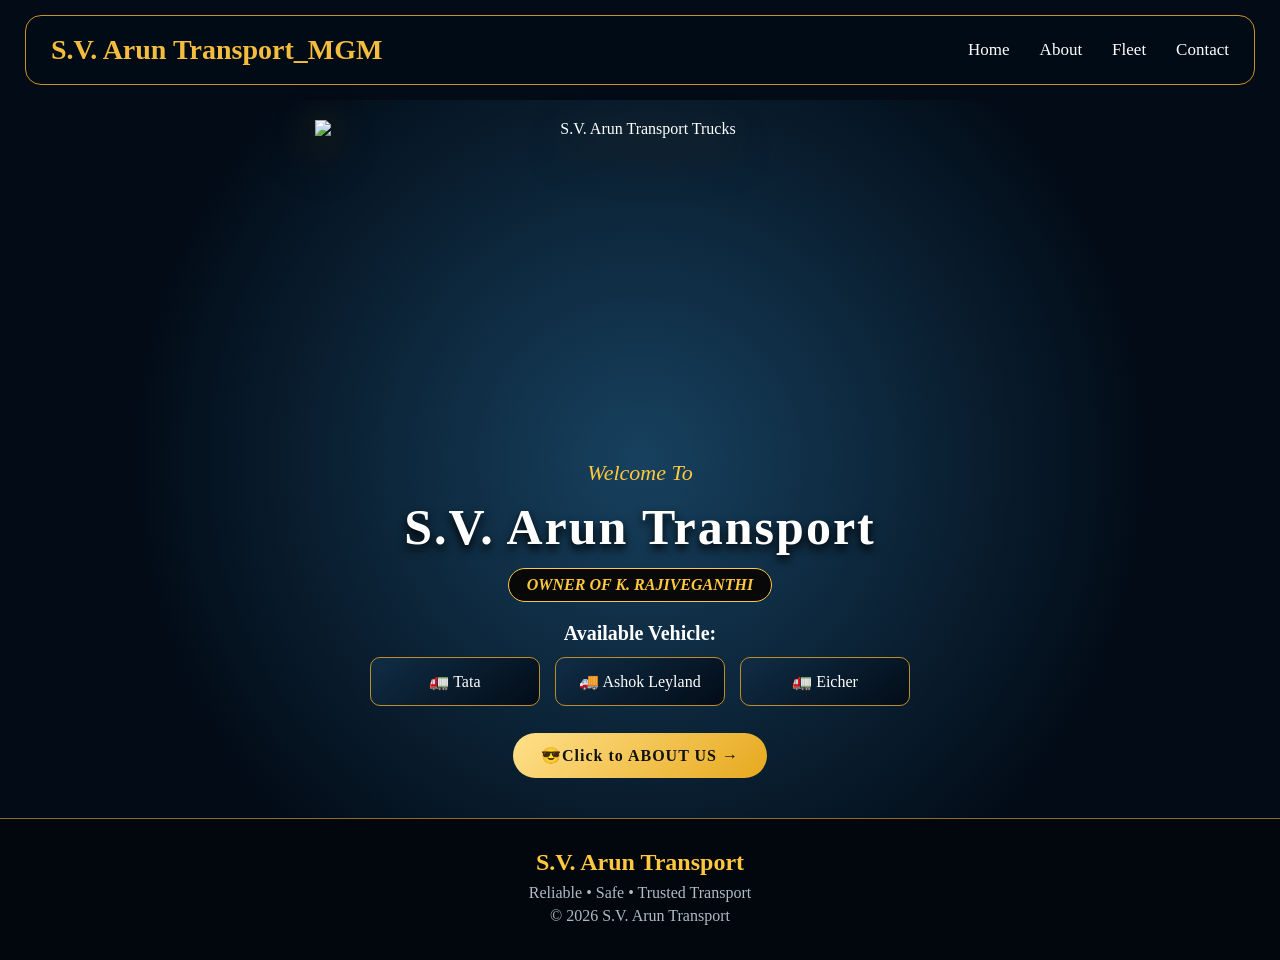
==== index.html @ 8f45b26d "Add files via upload" ====
<!DOCTYPE html>
<html lang="en">

<head>
    <meta charset="UTF-8">
    <meta name="viewport" content="width=device-width, initial-scale=1.0">
    <title>Transport Advertisement</title>
    <link rel="stylesheet" href="transport.css">
</head>

<body>

<!-- ================= NAVBAR ================= -->

<nav>

    <div class="logo">
        S.V. Arun Transport_MGM
    </div>

    <button class="menu-btn" onclick="showMenu()">
        ☰
    </button>

    <ul id="menu">

        <li>
            <a href="index.html">Home</a>
        </li>

        <li>
            <a href="about.html">About</a>
        </li>

        <li>
            <a href="fleet.html">Fleet</a>
        </li>

        <li>
            <a href="contact.html">Contact</a>
        </li>

    </ul>

</nav>


<!-- ================= HOME ================= -->

<section id="home" class="home">

    <div class="home-image">

        <img src="images/file_00000000f68481fa94564a3fe6c1f784.png"
             alt="S.V. Arun Transport Trucks">

    </div>


    <div class="home-content">

        <p class="welcome">
            Welcome To
        </p>

        <h1>
            S.V. Arun Transport
        </h1>

        <p class="owner">
            OWNER OF K. RAJIVEGANTHI
        </p>

        <h2>
            Available Vehicle:
        </h2>

        <div class="vehicle-list">

            <span>🚛 Tata</span>

            <span>🚚 Ashok Leyland</span>

            <span>🚛 Eicher</span>

        </div>


        <a href="about.html" class="main-btn">
           😎Click to ABOUT US →
        </a>

    </div>

</section>


<!-- ================= FOOTER ================= -->

<footer>

    <h2>
        S.V. Arun Transport
    </h2>

    <p>
        Reliable • Safe • Trusted Transport
    </p>

    <p>
        © 2026 S.V. Arun Transport
    </p>

</footer>


<!-- ================= JAVASCRIPT ================= -->

<script>

function showMenu() {

    document
        .getElementById("menu")
        .classList.toggle("show");

}

</script>

</body>
</html>
---- transport.css ----
/* ================= RESET ================= */

* {
    margin: 0;
    padding: 0;
    box-sizing: border-box;
}

html {
    scroll-behavior: smooth;
}

body {
    font-family: Georgia, serif;
    background: #020b16;
    color: white;
}


/* ================= NAVBAR ================= */

nav {
    height: 70px;

    margin: 15px 25px;

    padding: 0 25px;

    display: flex;

    align-items: center;

    justify-content: space-between;

    background: rgba(2, 12, 23, 0.96);

    border: 1px solid #c99425;

    border-radius: 16px;

    position: sticky;

    top: 10px;

    z-index: 1000;
}


.logo {
    font-size: 28px;

    font-weight: bold;

    color: #f5bd3d;
}


#menu {
    display: flex;

    gap: 30px;

    list-style: none;
}


#menu a {
    color: white;

    text-decoration: none;

    font-size: 17px;

    transition: .3s;
}


#menu a:hover {
    color: #ffc83d;
}


.menu-btn {
    display: none;
}


/* ================= COMMON ================= */

section {
    scroll-margin-top: 90px;
}


.section-title {
    text-align: center;

    margin-bottom: 50px;
}


.section-title p {
    color: #ffc83d;

    font-style: italic;

    letter-spacing: 2px;
}


.section-title h1 {
    font-size: 48px;

    margin: 8px 0;
}


.section-title span {
    color: #c7d2dc;
}


.line {
    width: 80px;

    height: 3px;

    background: #ffc83d;

    margin: 15px auto;
}


/* ================= HOME ================= */

.home {
    min-height: 650px;

    padding: 40px 20px;

    display: flex;

    flex-direction: column;

    align-items: center;

    justify-content: center;

    text-align: center;

    background:
        radial-gradient(
            circle at center,
            #17415f,
            #020b16 70%
        );
}


.home-image {
    width: 650px;

    max-width: 90%;

    height: 320px;

    display: flex;

    align-items: center;

    justify-content: center;
}


.home-image img {
    width: 100%;

    height: 360px;

    object-fit: contain;

    filter:
        drop-shadow(0 20px 20px #000)
        drop-shadow(
            0 0 18px
            rgba(255,190,50,.25)
        );
}


.home-content {
    display: flex;

    flex-direction: column;

    align-items: center;

    gap: 12px;
}


.welcome {
    color: #ffc83d;

    font-size: 22px;

    font-style: italic;
}


.home-content h1 {
    font-size: 50px;

    letter-spacing: 2px;

    text-shadow:
        0 5px 10px #000;
}


.owner {
    color: #ffc83d;

    background: #080808;

    border: 1px solid #ffc83d;

    padding: 7px 18px;

    border-radius: 20px;

    font-weight: bold;

    font-style: italic;
}


.home-content h2 {
    font-size: 20px;

    margin-top: 8px;
}


.vehicle-list {
    display: flex;

    gap: 15px;
}


.vehicle-list span {
    min-width: 170px;

    padding: 14px;

    background:
        linear-gradient(
            145deg,
            #102d46,
            #020c17
        );

    border: 1px solid #bd8e28;

    border-radius: 10px;

    transition: .3s;
}


.vehicle-list span:hover {
    transform: translateY(-6px);

    box-shadow:
        0 10px 25px
        rgba(255,190,50,.2);
}


/* ================= MAIN BUTTON ================= */

.main-btn {
    display: inline-block;

    margin-top: 15px;

    padding: 13px 28px;

    color: #111;

    text-decoration: none;

    font-weight: bold;

    letter-spacing: 1px;

    border-radius: 25px;

    background:
        linear-gradient(
            135deg,
            #ffe08a,
            #e7a91e
        );

    transition: .3s;

    white-space: nowrap;

    text-align: center;

    cursor: pointer;
}


.main-btn:hover {
    transform: scale(1.05);
}


/* ================= BACK TO HOME ================= */

.back-home {
    width: 100%;

    padding: 15px 25px;

    margin-top: 5px;
}


.back-home a {
    display: inline-block;

    color: #ffc83d;

    text-decoration: none;

    font-size: 16px;

    font-weight: bold;

    padding: 8px 15px;

    border: 1px solid #bd8e28;

    border-radius: 20px;

    background: rgba(2, 12, 23, 0.8);

    transition: .3s;
}


.back-home a:hover {
    color: #111;

    background: #ffc83d;

    transform: translateX(5px);
}


/* ================= PAGE SECTION ================= */

.page-section {
    min-height: calc(100vh - 120px);
}


/* ================= ABOUT ================= */

.about {
    min-height: 650px;

    padding: 80px 8%;

    background:
        linear-gradient(
            180deg,
            #020b16,
            #071c2e
        );
}


.about-container {
    max-width: 1100px;

    margin: auto;

    display: grid;

    grid-template-columns: 1fr 1fr;

    gap: 45px;

    align-items: center;
}


.about-image {
    padding: 15px;

    background: #061522;

    border: 1px solid #c99425;

    border-radius: 18px;

    overflow: hidden;
}


.about-image img {
    width: 100%;

    height: 400px;

    object-fit: contain;
}


.about-text h2 {
    color: #ffc83d;

    font-size: 30px;

    margin-bottom: 18px;
}


.about-text p {
    color: #d5dce2;

    line-height: 1.7;

    margin-bottom: 14px;
}


.about-boxes {
    display: flex;

    gap: 10px;

    margin-top: 25px;

    flex-wrap: wrap;
}


.about-boxes div {
    flex: 1;

    padding: 15px;

    text-align: center;

    background: #071c2e;

    border: 1px solid #a77d22;

    border-radius: 10px;
}


.about-boxes strong,
.about-boxes span {
    display: block;
}


.about-boxes strong {
    color: #ffc83d;

    margin-bottom: 6px;
}


/* ================= FLEET ================= */

.fleet {
    min-height: 650px;

    padding: 80px 8%;

    background:
        radial-gradient(
            circle,
            #153b58,
            #020b16 70%
        );
}


.fleet-container {
    max-width: 1150px;

    margin: auto;

    display: grid;

    grid-template-columns:
        repeat(3, 1fr);

    gap: 20px;
}


.fleet-card {
    padding: 20px;

    text-align: center;

    background:
        linear-gradient(
            145deg,
            #102d46,
            #020c17
        );

    border: 1px solid #bd8e28;

    border-radius: 15px;

    transition: .3s;
}


.fleet-card:hover {
    transform: translateY(-10px);

    box-shadow:
        0 10px 25px
        rgba(255,190,50,.2);
}


.fleet-image {
    width: 100%;

    height: 190px;
}


.fleet-image img {
    width: 100%;

    height: 100%;

    object-fit: contain;
}


.fleet-card h2 {
    color: #ffc83d;

    margin: 12px;
}


.fleet-card p {
    color: #ccd6de;

    line-height: 1.5;

    min-height: 70px;
}


.fleet-card button {
    margin-top: 15px;

    padding: 8px 20px;

    color: #ffc83d;

    background: transparent;

    border: 1px solid #ffc83d;

    border-radius: 20px;

    font-weight: bold;
}


/* ================= NEXT PAGE BUTTON ================= */

.next-page-btn {
    width: 100%;

    display: flex;

    justify-content: center;

    align-items: center;

    margin-top: 40px;

    text-align: center;
}


/* ================= CONTACT ================= */

.contact {
    min-height: 650px;

    padding: 80px 8%;

    background:
        radial-gradient(
            circle at 20% 50%,
            #153b58,
            transparent 35%
        ),
        #020b16;
}


.contact-container {
    max-width: 1100px;

    margin: auto;

    display: grid;

    grid-template-columns: 1fr 1fr;

    gap: 25px;
}


.contact-info,
.contact-form {
    padding: 30px;

    background:
        linear-gradient(
            145deg,
            #102d46,
            #020c17
        );

    border: 1px solid #bd8e28;

    border-radius: 15px;
}


.contact-info h2,
.contact-form h2 {
    color: #ffc83d;

    margin-bottom: 25px;
}


.contact-item {
    display: flex;

    align-items: center;

    gap: 18px;

    padding: 15px;

    margin-bottom: 12px;

    background: rgba(0,0,0,.25);

    border-radius: 10px;
}


.contact-icon {
    font-size: 28px;
}


.contact-item strong {
    color: #ffc83d;
}


.contact-item p {
    margin-top: 5px;
}


form {
    display: flex;

    flex-direction: column;

    gap: 13px;
}


input,
textarea {
    width: 100%;

    padding: 14px;

    color: white;

    background: #020b16;

    border: 1px solid #566b7b;

    border-radius: 8px;

    outline: none;

    font-family: inherit;
}


input:focus,
textarea:focus {
    border-color: #ffc83d;
}


textarea {
    resize: vertical;
}


form button {
    padding: 13px;

    border: none;

    border-radius: 25px;

    background:
        linear-gradient(
            135deg,
            #ffe08a,
            #e7a91e
        );

    color: #111;

    font-weight: bold;

    cursor: pointer;
}


/* ================= FOOTER ================= */

footer {
    padding: 30px;

    text-align: center;

    background: #01070d;

    border-top: 1px solid #8f6c20;
}


footer h2 {
    color: #ffc83d;

    margin-bottom: 8px;
}


footer p {
    color: #aebbc5;

    margin: 5px;
}


/* ================= MOBILE ================= */

@media (max-width: 768px) {


    /* ================= NAVBAR ================= */

    nav {
        height: 60px;

        margin: 10px;

        padding: 0 15px;

        border-radius: 12px;

        position: sticky;

        top: 10px;
    }


    .logo {
        font-size: 19px;

        max-width: 75%;

        line-height: 1.2;
    }


    .menu-btn {
        display: block;

        background: none;

        border: none;

        color: #ffc83d;

        font-size: 28px;

        cursor: pointer;

        flex-shrink: 0;
    }


    #menu {
        display: none;

        position: absolute;

        top: 68px;

        left: 0;

        width: 100%;

        padding: 10px;

        flex-direction: column;

        gap: 0;

        background: #020b16;

        border: 1px solid #c99425;

        border-radius: 12px;
    }


    #menu.show {
        display: flex;
    }


    #menu li {
        text-align: center;

        padding: 11px;
    }


    /* ================= COMMON ================= */

    .section-title {
        margin-bottom: 30px;
    }


    .section-title h1 {
        font-size: 32px;

        line-height: 1.2;
    }


    .section-title span {
        display: block;

        line-height: 1.5;

        padding: 0 10px;
    }


    /* ================= BACK TO HOME ================= */

    .back-home {
        padding: 12px 15px;

        margin-top: 3px;
    }


    .back-home a {
        font-size: 14px;

        padding: 8px 13px;

        white-space: nowrap;
    }


    /* ================= MAIN BUTTON ================= */

    .main-btn {
        display: inline-block;

        width: auto;

        max-width: 90%;

        margin-top: 15px;

        padding: 12px 22px;

        font-size: 14px;

        white-space: nowrap;

        text-align: center;
    }


    /* ================= HOME ================= */

    .home {
        min-height: calc(100vh - 80px);

        padding: 20px 10px;
    }


    .home-image {
        width: 100%;

        height: 260px;

        position: relative;

        bottom: 50px;
    }


    .home-image img {
        max-width: 100%;

        height: 300px;
    }


    .home-content {
        gap: 10px;

        position: relative;

        bottom: 60px;

        width: 100%;
    }


    .welcome {
        font-size: 18px;
    }


    .home-content h1 {
        font-size: 31px;

        line-height: 1.2;
    }


    .owner {
        font-size: 11px;

        padding: 7px 12px;
    }


    .home-content h2 {
        font-size: 18px;
    }


    .vehicle-list {
        width: 100%;

        flex-direction: column;

        align-items: center;

        gap: 8px;
    }


    .vehicle-list span {
        width: 90%;

        min-width: 0;

        padding: 10px;
    }


    /* ================= ABOUT ================= */

    .about {
        padding: 60px 15px;
    }


    .about-container {
        grid-template-columns: 1fr;

        gap: 25px;
    }


    .about-image img {
        height: 220px;
    }


    .about-text h2 {
        font-size: 24px;
    }


    .about-text p {
        font-size: 15px;
    }


    .about-boxes {
        flex-direction: column;

        gap: 10px;
    }


    .about-boxes div {
        width: 100%;
    }


    /* ABOUT PAGE NEXT BUTTON */

    .about-text .main-btn {
        display: block;

        width: fit-content;

        max-width: 100%;

        margin: 25px auto 0;
    }


    /* ================= FLEET ================= */

    .fleet {
        padding: 60px 15px;
    }


    .fleet-container {
        grid-template-columns: 1fr;

        gap: 15px;
    }


    .fleet-image {
        height: 170px;
    }


    .fleet-card p {
        min-height: auto;
    }


    /* FLEET PAGE NEXT BUTTON */

    .next-page-btn {
        display: flex;

        width: 100%;

        margin-top: 30px;

        justify-content: center;

        align-items: center;
    }


    .next-page-btn .main-btn {
        display: inline-block;

        width: auto;

        max-width: 90%;

        margin: 0;

        padding: 12px 22px;
    }


    /* ================= CONTACT ================= */

    .contact {
        padding: 60px 15px;
    }


    .contact-container {
        grid-template-columns: 1fr;

        gap: 15px;
    }


    .contact-info,
    .contact-form {
        padding: 20px;
    }


    .contact-info h2,
    .contact-form h2 {
        font-size: 22px;
    }


    .contact-item {
        gap: 12px;

        padding: 12px;

        align-items: flex-start;
    }


    .contact-item p {
        font-size: 14px;

        word-break: break-word;

        line-height: 1.5;
    }


    form button {
        width: 100%;

        padding: 13px;
    }


    /* ================= FOOTER ================= */

    footer {
        padding: 25px 15px;
    }


    footer h2 {
        font-size: 21px;
    }

}
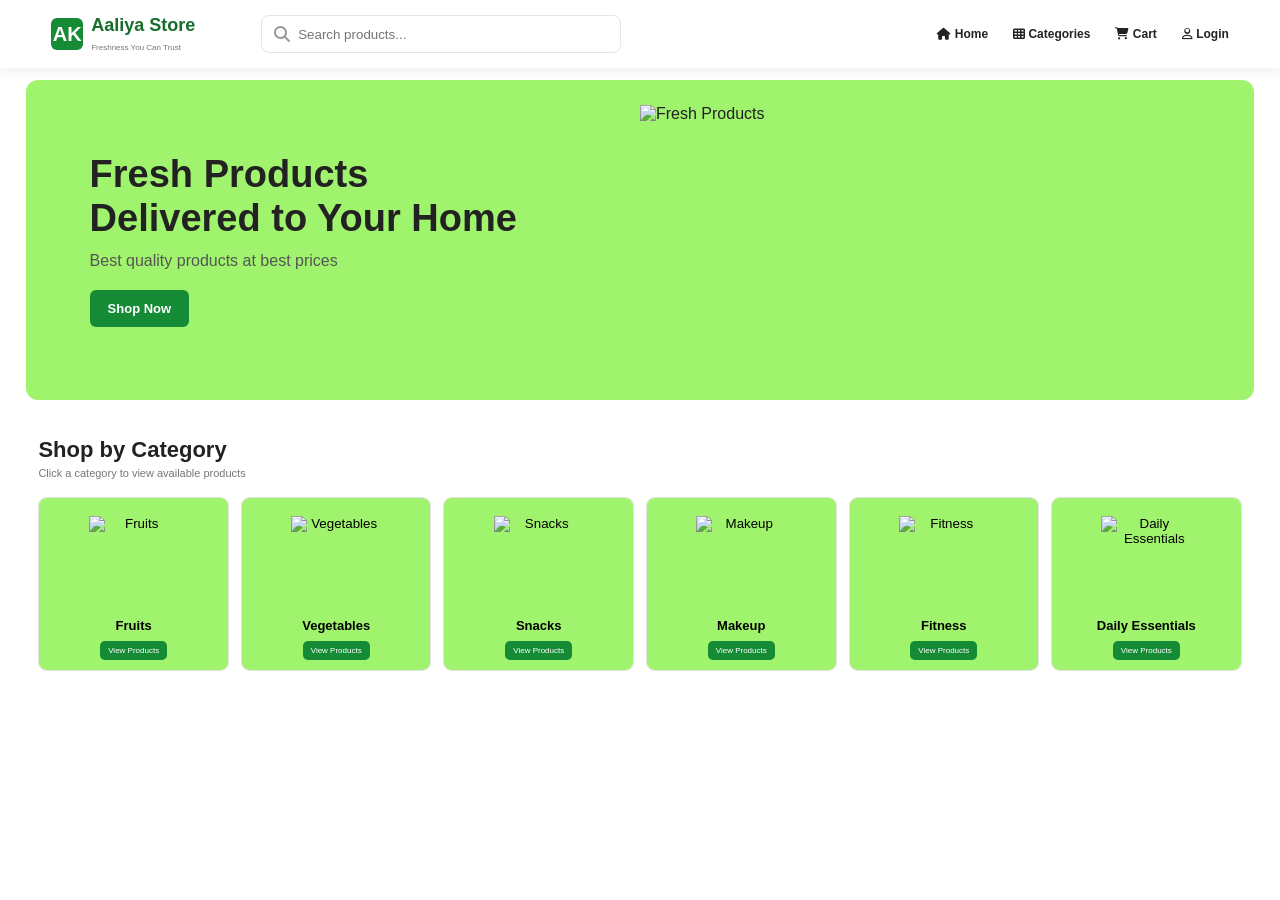
==== commit 413b5f43: "Add files via upload" ====
--- a/index.html
+++ b/index.html
@@ -1,133 +1,743 @@
-
 <!DOCTYPE html>
 <html lang="en">
 
 <head>
     <meta charset="UTF-8">
-    <meta name="viewport" content="width=device-width, initial-scale=1.0">
-    <title>Transport Advertisement</title>
-    <link rel="stylesheet" href="transport.css">
+
+    <meta name="viewport"
+          content="width=device-width, initial-scale=1.0">
+
+    <title>Aaliya Store</title>
+
+    <link rel="stylesheet" href="style.css">
+
+    <link rel="stylesheet"
+          href="https://cdnjs.cloudflare.com/ajax/libs/font-awesome/6.5.2/css/all.min.css">
 </head>
 
 <body>
 
-<!-- ================= NAVBAR ================= -->
-
-<nav>
-
-    <div class="logo">
-        S.V. Arun Transport_MGM
+<!-- ================= HEADER ================= -->
+
+<header class="header">
+
+    <div class="header-inner">
+
+        <button class="menu-btn">
+            <i class="fa-solid fa-bars"></i>
+        </button>
+
+        <div class="logo">
+            <span class="logo-box">AK</span>
+
+            <div>
+                <h1>Aaliya Store</h1>
+                <small>Freshness You Can Trust</small>
+            </div>
+        </div>
+
+        <div class="search-box">
+            <i class="fa-solid fa-magnifying-glass"></i>
+            <input type="text"
+                   placeholder="Search products...">
+        </div>
+
+        <nav class="desktop-nav">
+
+            <a href="#home">
+                <i class="fa-solid fa-house"></i>
+                Home
+            </a>
+
+            <a href="#categories">
+                <i class="fa-solid fa-table-cells"></i>
+                Categories
+            </a>
+
+            <a href="#cart">
+                <i class="fa-solid fa-cart-shopping"></i>
+                <span>Cart</span>
+            </a>
+
+            <a href="#login">
+                <i class="fa-regular fa-user"></i>
+                Login
+            </a>
+
+        </nav>
+
     </div>
 
-    <button class="menu-btn" onclick="showMenu()">
-        ☰
-    </button>
-
-    <ul id="menu">
-
-        <li>
-            <a href="index.html">Home</a>
-        </li>
-
-        <li>
-            <a href="about.html">About</a>
-        </li>
-
-        <li>
-            <a href="fleet.html">Fleet</a>
-        </li>
-
-        <li>
-            <a href="contact.html">Contact</a>
-        </li>
-
-    </ul>
+</header>
+
+
+<!-- ================= HOME ================= -->
+
+<main id="home">
+
+    <!-- HERO -->
+
+    <section class="hero">
+
+        <div class="hero-text">
+
+            <h2>
+                Fresh Products<br>
+                Delivered to Your Home
+            </h2>
+
+            <p>
+                Best quality products at best prices
+            </p>
+
+            <a href="#categories"
+               class="shop-btn">
+                Shop Now
+            </a>
+
+        </div>
+
+        <div class="hero-img">
+
+            <img src="images/ChatGPT Image Aug 13, 2026, 09_51_11 PM.png"
+                 alt="Fresh Products">
+
+        </div>
+
+    </section>
+
+
+    <!-- ================= CATEGORIES ================= -->
+
+    <section class="categories"
+             id="categories">
+
+        <div class="section-heading">
+
+            <h2>Shop by Category</h2>
+
+            <p>Click a category to view available products</p>
+
+        </div>
+
+
+        <div class="category-grid">
+
+
+            <!-- FRUITS -->
+
+            <button class="category-card"
+                    onclick="showProducts('fruits', this)">
+
+                <div class="category-img">
+                    <img src="images/fruits.png"
+                         alt="Fruits">
+                </div>
+
+                <h3>Fruits</h3>
+
+                <span>View Products</span>
+
+            </button>
+
+
+            <!-- VEGETABLES -->
+
+            <button class="category-card"
+                    onclick="showProducts('vegetables', this)">
+
+                <div class="category-img">
+                    <img src="images/veg.png"
+                         alt="Vegetables">
+                </div>
+
+                <h3>Vegetables</h3>
+
+                <span>View Products</span>
+
+            </button>
+
+
+            <!-- SNACKS -->
+
+            <button class="category-card"
+                    onclick="showProducts('snacks', this)">
+
+                <div class="category-img">
+                    <img src="images/lays.png"
+                         alt="Snacks">
+                </div>
+
+                <h3>Snacks</h3>
+
+                <span>View Products</span>
+
+            </button>
+
+
+            <!-- MAKEUP -->
+
+            <button class="category-card"
+                    onclick="showProducts('makeup', this)">
+
+                <div class="category-img">
+                    <img src="images/makeup.png"
+                         alt="Makeup">
+                </div>
+
+                <h3>Makeup</h3>
+
+                <span>View Products</span>
+
+            </button>
+
+
+            <!-- FITNESS -->
+
+            <button class="category-card"
+                    onclick="showProducts('fitness', this)">
+
+                <div class="category-img">
+                    <img src="images/fitnes.png"
+                         alt="Fitness">
+                </div>
+
+                <h3>Fitness</h3>
+
+                <span>View Products</span>
+
+            </button>
+
+
+            <!-- ESSENTIALS -->
+
+            <button class="category-card"
+                    onclick="showProducts('essentials', this)">
+
+                <div class="category-img">
+                    <img src="images/daily.png"
+                         alt="Daily Essentials">
+                </div>
+
+                <h3>Daily Essentials</h3>
+
+                <span>View Products</span>
+
+            </button>
+
+        </div>
+
+    </section>
+
+
+    <!-- ================= PRODUCTS ================= -->
+
+    <section class="products"
+             id="products">
+
+        <div class="products-top">
+
+            <div>
+                <h2>Available Products</h2>
+
+                <p id="categoryTitle">
+                    Select a category to view products
+                </p>
+            </div>
+
+            <button class="close-btn"
+                    onclick="hideProducts()">
+
+                <i class="fa-solid fa-xmark"></i>
+                Close
+
+            </button>
+
+        </div>
+
+
+        <div class="product-grid">
+
+
+            <!-- ===== FRUITS ===== -->
+
+            <article class="product-card"
+                     data-category="fruits">
+
+                <div class="product-img">
+                    <img src="images/apple.png"
+                         alt="Apple">
+                </div>
+
+                <h3>Fresh Apple</h3>
+
+                <p>1 kg</p>
+
+                <div class="product-bottom">
+
+                    <strong>₹120</strong>
+
+                    <button onclick="addToCart(this)">Add</button>
+
+                </div>
+
+            </article>
+
+
+            <article class="product-card"
+                     data-category="fruits">
+
+                <div class="product-img">
+                    <img src="images/banana.png"
+                         alt="Banana">
+                </div>
+
+                <h3>Banana</h3>
+
+                <p>1 dozen</p>
+
+                <div class="product-bottom">
+
+                    <strong>₹45</strong>
+
+                    <button onclick="addToCart(this)">Add</button>
+
+                </div>
+
+            </article>
+
+
+            <article class="product-card"
+                     data-category="fruits">
+
+                <div class="product-img">
+                    <img src="images/orange.png"
+                         alt="Orange">
+                </div>
+
+                <h3>Orange</h3>
+
+                <p>1 kg</p>
+
+                <div class="product-bottom">
+
+                    <strong>₹80</strong>
+
+                    <button onclick="addToCart(this)">Add</button>
+
+                </div>
+
+            </article>
+
+
+            <article class="product-card"
+                     data-category="fruits">
+
+                <div class="product-img">
+                    <img src="images/grapes.png"
+                         alt="Grapes">
+                </div>
+
+                <h3>Grapes</h3>
+
+                <p>500 g</p>
+
+                <div class="product-bottom">
+
+                    <strong>₹90</strong>
+
+                    <button onclick="addToCart(this)">Add</button>
+
+                </div>
+
+            </article>
+
+
+            <!-- ===== VEGETABLES ===== -->
+
+            <article class="product-card"
+                     data-category="vegetables">
+
+                <div class="product-img">
+                    <img src="images/tomoto.png"
+                         alt="Tomato">
+                </div>
+
+                <h3>Tomato</h3>
+
+                <p>1 kg</p>
+
+                <div class="product-bottom">
+
+                    <strong>₹30</strong>
+
+                    <button onclick="addToCart(this)">Add</button>
+
+                </div>
+
+            </article>
+
+
+            <article class="product-card"
+                     data-category="vegetables">
+
+                <div class="product-img">
+                    <img src="images/pototo.png"
+                         alt="Potato">
+                </div>
+
+                <h3>Potato</h3>
+
+                <p>1 kg</p>
+
+                <div class="product-bottom">
+
+                    <strong>₹25</strong>
+
+                    <button onclick="addToCart(this)">Add</button>
+
+                </div>
+
+            </article>
+
+
+            <article class="product-card"
+                     data-category="vegetables">
+
+                <div class="product-img">
+                    <img src="images/onion.png"
+                         alt="Onion">
+                </div>
+
+                <h3>Onion</h3>
+
+                <p>1 kg</p>
+
+                <div class="product-bottom">
+
+                    <strong>₹28</strong>
+
+                    <button onclick="addToCart(this)">Add</button>
+
+                </div>
+
+            </article>
+
+
+            <!-- ===== SNACKS ===== -->
+
+            <article class="product-card"
+                     data-category="snacks">
+
+                <div class="product-img">
+                    <img src="images/pacha lays.png"
+                         alt="Lays">
+                </div>
+
+                <h3>Lays Classic</h3>
+
+                <p>52 g</p>
+
+                <div class="product-bottom">
+
+                    <strong>₹20</strong>
+
+                    <button onclick="addToCart(this)">Add</button>
+
+                </div>
+
+            </article>
+
+
+            <article class="product-card"
+                     data-category="snacks">
+
+                <div class="product-img">
+                    <img src="images/biscuts.png"
+                         alt="Biscuit">
+                </div>
+
+                <h3>Parle-G Biscuit</h3>
+
+                <p>100 g</p>
+
+                <div class="product-bottom">
+
+                    <strong>₹10</strong>
+
+                    <button onclick="addToCart(this)">Add</button>
+
+                </div>
+
+            </article>
+
+
+            <!-- ===== MAKEUP ===== -->
+
+            <article class="product-card"
+                     data-category="makeup">
+
+                <div class="product-img">
+                    <img src="images/lip.png"
+                         alt="Lipstick">
+                </div>
+
+                <h3>Lakme Lipstick</h3>
+
+                <p>1 piece</p>
+
+                <div class="product-bottom">
+
+                    <strong>₹299</strong>
+
+                    <button onclick="addToCart(this)">Add</button>
+
+                </div>
+
+            </article>
+
+
+            <article class="product-card"
+                     data-category="makeup">
+
+                <div class="product-img">
+                    <img src="images/compat.png"
+                         alt="Compact">
+                </div>
+
+                <h3>Compact Powder</h3>
+
+                <p>1 piece</p>
+
+                <div class="product-bottom">
+
+                    <strong>₹249</strong>
+
+                    <button onclick="addToCart(this)">Add</button>
+
+                </div>
+
+            </article>
+
+
+            <!-- ===== FITNESS ===== -->
+
+            <article class="product-card"
+                     data-category="fitness">
+
+                <div class="product-img">
+                    <img src="images/whey.png"
+                         alt="Whey Protein">
+                </div>
+
+                <h3>Whey Protein</h3>
+
+                <p>1 kg</p>
+
+                <div class="product-bottom">
+
+                    <strong>₹1499</strong>
+
+                    <button onclick="addToCart(this)">Add</button>
+
+                </div>
+
+            </article>
+
+
+            <article class="product-card"
+                     data-category="fitness">
+
+                <div class="product-img">
+                    <img src="images/creatin.png"
+                         alt="Creatine">
+                </div>
+
+                <h3>Creatine</h3>
+
+                <p>250 g</p>
+
+                <div class="product-bottom">
+
+                    <strong>₹999</strong>
+
+                    <button onclick="addToCart(this)">Add</button>
+
+                </div>
+
+            </article>
+
+
+            <article class="product-card"
+                     data-category="fitness">
+
+                <div class="product-img">
+                    <img src="images/ots.png"
+                         alt="Oats">
+                </div>
+
+                <h3>Healthy Oats</h3>
+
+                <p>1 kg</p>
+
+                <div class="product-bottom">
+
+                    <strong>₹150</strong>
+
+                    <button onclick="addToCart(this)">Add</button>
+
+                </div>
+
+            </article>
+
+
+            <!-- ===== ESSENTIALS ===== -->
+
+            <article class="product-card"
+                     data-category="essentials">
+
+                <div class="product-img">
+                    <img src="images/surf.png"
+                         alt="Essentials">
+                </div>
+
+                <h3>Surf Excel</h3>
+
+                <p>1 kg</p>
+
+                <div class="product-bottom">
+
+                    <strong>₹180</strong>
+
+                    <button onclick="addToCart(this)">Add</button>
+
+                </div>
+
+            </article>
+
+
+            <article class="product-card"
+                     data-category="essentials">
+
+                <div class="product-img">
+                    <img src="images/sope.png"
+                         alt="Soap">
+                </div>
+
+                <h3>Dettol Soap</h3>
+
+                <p>125 g</p>
+
+                <div class="product-bottom">
+
+                    <strong>₹45</strong>
+
+                    <button onclick="addToCart(this)">Add</button>
+
+                </div>
+
+            </article>
+
+        </div>
+
+    </section>
+
+    <!-- ================= CART ================= -->
+
+<section class="cart-section" id="cart">
+
+    <div class="cart-header">
+
+        <div>
+            <h2>Your Cart</h2>
+            <p>Review your selected products</p>
+        </div>
+
+        <button class="close-cart"
+                onclick="closeCart()">
+            <i class="fa-solid fa-xmark"></i>
+        </button>
+
+    </div>
+
+
+    <!-- CART ITEMS -->
+
+    <div id="cartItems">
+
+        <div class="empty-cart">
+
+            <i class="fa-solid fa-cart-shopping"></i>
+
+            <h3>Your cart is empty</h3>
+
+            <p>Add products to your cart.</p>
+
+        </div>
+
+    </div>
+
+
+    <!-- CART SUMMARY -->
+
+    <div class="cart-summary">
+
+        <div>
+            <span>Subtotal</span>
+            <strong id="cartSubtotal">₹0</strong>
+        </div>
+
+        <div>
+            <span>Delivery</span>
+            <strong id="deliveryCharge">₹0</strong>
+        </div>
+
+        <hr>
+
+        <div class="grand-total">
+            <span>Total</span>
+            <strong id="cartTotal">₹0</strong>
+        </div>
+
+        <button class="checkout-btn" onclick="goToCheckout()">
+            Proceed to Checkout
+        </button>
+
+    </div>
+
+</section>
+
+</main>
+
+
+<!-- ================= MOBILE NAV ================= -->
+
+<nav class="mobile-nav">
+
+    <a href="#home">
+        <i class="fa-solid fa-house"></i>
+        <span>Home</span>
+    </a>
+
+    <a href="#categories">
+        <i class="fa-solid fa-table-cells"></i>
+        <span>Categories</span>
+    </a>
+
+    <a href="#cart">
+        <i class="fa-solid fa-cart-shopping"></i>
+        <span>Cart</span>
+    </a>
+
+    <a href="#login">
+        <i class="fa-regular fa-user"></i>
+        <span>Login</span>
+    </a>
 
 </nav>
 
 
-<!-- ================= HOME ================= -->
-
-<section id="home" class="home">
-
-    <div class="home-image">
-
-        <img src="images/file_00000000f68481fa94564a3fe6c1f784.png"
-             alt="S.V. Arun Transport Trucks">
-
-    </div>
-
-
-    <div class="home-content">
-
-        <p class="welcome">
-            Welcome To
-        </p>
-
-        <h1>
-            S.V. Arun Transport
-        </h1>
-
-        <p class="owner">
-            OWNER OF K. RAJIVEGANTHI
-        </p>
-
-        <h2>
-            Available Vehicle:
-        </h2>
-
-        <div class="vehicle-list">
-
-            <span>🚛 Tata</span>
-
-            <span>🚚 Ashok Leyland</span>
-
-            <span>🚛 Eicher</span>
-
-        </div>
-
-
-        <a href="about.html" class="main-btn">
-           😎Click to ABOUT US →
-        </a>
-
-    </div>
-
-</section>
-
-
-<!-- ================= FOOTER ================= -->
-
-<footer>
-
-    <h2>
-        S.V. Arun Transport
-    </h2>
-
-    <p>
-        Reliable • Safe • Trusted Transport
-    </p>
-
-    <p>
-        © 2026 S.V. Arun Transport
-    </p>
-
-</footer>
-
-
-<!-- ================= JAVASCRIPT ================= -->
-
-<script>
-
-function showMenu() {
-
-    document
-        .getElementById("menu")
-        .classList.toggle("show");
-
-}
-
-</script>
+<script src="script.js"></script>
 
 </body>
-</html>
+</html>
--- a/style.css
+++ b/style.css
@@ -0,0 +1,1272 @@
+* {
+    margin: 0;
+    padding: 0;
+    box-sizing: border-box;
+}
+
+html {
+    scroll-behavior: smooth;
+}
+
+body {
+    font-family: Arial, sans-serif;
+    background: #ffffff;
+    color: #222;
+}
+
+a {
+    text-decoration: none;
+    color: inherit;
+}
+
+button {
+    font-family: inherit;
+    cursor: pointer;
+}
+
+img {
+    max-width: 100%;
+    display: block;
+}
+
+
+/* ================= HEADER ================= */
+
+.header {
+    position: sticky;
+    top: 0;
+    z-index: 1000;
+
+    background: white;
+
+    box-shadow: 0 2px 12px rgba(0,0,0,0.08);
+}
+
+.header-inner {
+    min-height: 68px;
+
+    padding: 8px 4%;
+
+    display: flex;
+    align-items: center;
+    gap: 25px;
+}
+
+.menu-btn {
+    display: none;
+
+    border: none;
+    background: none;
+
+    font-size: 20px;
+}
+
+.logo {
+    display: flex;
+    align-items: center;
+    gap: 8px;
+
+    min-width: 185px;
+}
+
+.logo-box {
+    width: 32px;
+    height: 32px;
+
+    display: flex;
+    align-items: center;
+    justify-content: center;
+
+    background: #168b35;
+    color: white;
+
+    border-radius: 6px;
+
+    font-weight: bold;
+    font-size: 20px;
+}
+
+.logo h1 {
+    font-size: 18px;
+    color: #176d2c;
+}
+
+.logo small {
+    font-size: 8px;
+    color: #777;
+}
+
+.search-box {
+    height: 38px;
+
+    max-width: 360px;
+    flex: 1;
+
+    border: 1px solid #e5e5e5;
+    border-radius: 8px;
+
+    display: flex;
+    align-items: center;
+
+    padding: 0 12px;
+
+    color: #999;
+}
+
+.search-box input { 
+    width: 100%;
+
+    border: none;
+    outline: none;
+
+    padding-left: 8px;
+}
+
+.desktop-nav {
+    margin-left: auto;
+
+    display: flex;
+    align-items: center;
+
+    gap: 25px;
+}
+
+.desktop-nav a {
+    font-size: 12px;
+    font-weight: bold;
+}
+
+.desktop-nav a:hover {
+    color: #168b35;
+}
+
+
+/* ================= HERO ================= */
+
+.hero {
+    margin: 12px 2%;
+
+    min-height: 290px;
+
+    border-radius: 12px;
+
+    background: #a0f36c;
+
+    display: flex;
+    align-items: center;
+
+    padding: 25px 5%;
+
+    overflow: hidden;
+}
+
+.hero-text {
+    width: 50%;
+}
+
+.hero-text h2 {
+    font-size: 38px;
+    line-height: 1.15;
+
+    margin-bottom: 12px;
+}
+
+.hero-text p {
+    color: #555;
+
+    margin-bottom: 20px;
+}
+
+.shop-btn {
+    display: inline-block;
+
+    background: #168b35;
+    color: white;
+
+    padding: 11px 18px;
+
+    border-radius: 6px;
+
+    font-size: 13px;
+    font-weight: bold;
+}
+
+.hero-img {
+    width: 50%;
+}
+
+.hero-img img {
+    width: 100%;
+    height: 270px;
+
+    object-fit: contain;
+}
+
+
+/* ================= CATEGORY ================= */
+
+.categories {
+    padding: 25px 3%;
+}
+
+.section-heading {
+    margin-bottom: 18px;
+}
+
+.section-heading h2 {
+    font-size: 22px;
+}
+
+.section-heading p {
+    color: #777;
+    font-size: 11px;
+
+    margin-top: 4px;
+}
+
+.category-grid {
+    display: grid;
+
+    grid-template-columns: repeat(6, 1fr);
+
+    gap: 12px;
+}
+
+.category-card {
+    background: white;
+
+    border: 1px solid #e3e3e3;
+
+    border-radius: 9px;
+
+    padding: 10px;
+
+    text-align: center;
+
+    transition: 0.2s;
+
+    background-color: #a0f36c;
+
+}
+
+.category-card:hover {
+    border-color: #168b35;
+    transform: translateY(-3px);
+}
+
+.category-card.active {
+    border: 2px solid #168b35;
+    background: #f4fff0;
+}
+
+.category-img {
+    height: 105px;
+
+    display: flex;
+    align-items: center;
+    justify-content: center;
+}
+
+.category-img img {
+    width: 90px;
+    height: 90px;
+
+    object-fit: contain;
+}
+
+.category-card h3 {
+    font-size: 13px;
+
+    margin: 5px 0 8px;
+}
+
+.category-card span {
+    display: inline-block;
+
+    background: #168b35;
+    color: white;
+
+    padding: 5px 8px;
+
+    border-radius: 5px;
+
+    font-size: 8px;
+}
+
+
+/* ================= PRODUCTS ================= */
+
+.products {
+    display: none;
+
+    padding: 25px 3%;
+
+    background: #fafafa;
+
+    scroll-margin-top: 80px;
+}
+
+.products-top {
+    display: flex;
+    justify-content: space-between;
+    align-items: center;
+
+    margin-bottom: 18px;
+}
+
+.products-top h2 {
+    font-size: 22px;
+}
+
+.products-top p {
+    font-size: 11px;
+    color: #777;
+
+    margin-top: 4px;
+}
+
+.close-btn {
+    border: none;
+
+    background: #eeeeee;
+
+    padding: 8px 12px;
+
+    border-radius: 6px;
+
+    font-size: 10px;
+}
+
+.product-grid {
+    display: grid;
+
+    grid-template-columns: repeat(4, 1fr);
+
+    gap: 14px;
+}
+
+.product-card {
+    background: white;
+
+    border: 1px solid #e4e4e4;
+
+    border-radius: 9px;
+
+    overflow: hidden;
+}
+
+.product-img {
+    height: 170px;
+
+    display: flex;
+    align-items: center;
+    justify-content: center;
+
+    padding: 8px;
+}
+
+.product-img img {
+    width: 140px;
+    height: 140px;
+
+    object-fit: contain;
+}
+
+.product-card h3 {
+    font-size: 13px;
+
+    padding: 0 10px;
+}
+
+.product-card > p {
+    font-size: 10px;
+
+    color: #777;
+
+    padding: 4px 10px 0;
+}
+
+.product-bottom {
+    display: flex;
+    justify-content: space-between;
+    align-items: center;
+
+    padding: 8px 10px 10px;
+}
+
+.product-bottom strong {
+    font-size: 13px;
+}
+
+.product-bottom button {
+    border: none;
+
+    background: #168b35;
+    color: white;
+
+    padding: 6px 12px;
+
+    border-radius: 5px;
+
+    font-size: 10px;
+}
+
+/* ================= CART ================= */
+
+.cart-section {
+    display: none;
+
+    padding: 30px 4%;
+
+    background: #f8faf8;
+
+    scroll-margin-top: 80px;
+}
+
+.cart-header {
+    display: flex;
+    justify-content: space-between;
+    align-items: center;
+
+    margin-bottom: 20px;
+}
+
+.cart-header h2 {
+    font-size: 24px;
+}
+
+.cart-header p {
+    color: #777;
+    font-size: 11px;
+
+    margin-top: 4px;
+}
+
+.close-cart {
+    border: none;
+
+    background: #eeeeee;
+
+    width: 34px;
+    height: 34px;
+
+    border-radius: 50%;
+}
+
+
+/* EMPTY CART */
+
+.empty-cart {
+    background: white;
+
+    border: 1px solid #e5e5e5;
+
+    border-radius: 10px;
+
+    padding: 35px 20px;
+
+    text-align: center;
+}
+
+.empty-cart i {
+    font-size: 35px;
+
+    color: #168b35;
+
+    margin-bottom: 10px;
+}
+
+.empty-cart h3 {
+    font-size: 16px;
+
+    margin-bottom: 5px;
+}
+
+.empty-cart p {
+    font-size: 11px;
+
+    color: #777;
+}
+
+
+/* CART ITEM */
+
+.cart-item {
+    background: white;
+
+    border: 1px solid #e5e5e5;
+
+    border-radius: 10px;
+
+    padding: 12px;
+
+    margin-bottom: 10px;
+
+    display: flex;
+
+    align-items: center;
+
+    gap: 15px;
+}
+
+.cart-item img {
+    width: 75px;
+    height: 75px;
+
+    object-fit: contain;
+}
+
+.cart-item-info {
+    flex: 1;
+}
+
+.cart-item-info h3 {
+    font-size: 14px;
+
+    margin-bottom: 5px;
+}
+
+.cart-item-info p {
+    font-size: 12px;
+
+    color: #168b35;
+
+    font-weight: bold;
+
+    margin-bottom: 8px;
+}
+
+
+/* QUANTITY */
+
+.quantity {
+    display: flex;
+
+    align-items: center;
+
+    gap: 10px;
+}
+
+.quantity button {
+    width: 25px;
+    height: 25px;
+
+    border: 1px solid #168b35;
+
+    background: white;
+
+    color: #168b35;
+
+    border-radius: 5px;
+}
+
+.quantity span {
+    font-size: 12px;
+
+    font-weight: bold;
+}
+
+
+/* RIGHT SIDE */
+
+.cart-item-right {
+    text-align: right;
+}
+
+.cart-item-right strong {
+    display: block;
+
+    font-size: 14px;
+
+    margin-bottom: 8px;
+}
+
+.remove-btn {
+    border: none;
+
+    background: #ffecec;
+
+    color: #d33;
+
+    padding: 5px 8px;
+
+    border-radius: 5px;
+
+    font-size: 9px;
+}
+
+
+/* CART SUMMARY */
+
+.cart-summary {
+    max-width: 450px;
+
+    margin: 20px 0 0 auto;
+
+    background: white;
+
+    border: 1px solid #e5e5e5;
+
+    border-radius: 10px;
+
+    padding: 18px;
+}
+
+.cart-summary > div {
+    display: flex;
+
+    justify-content: space-between;
+
+    margin-bottom: 12px;
+
+    font-size: 13px;
+}
+
+.cart-summary hr {
+    border: none;
+
+    border-top: 1px solid #eee;
+
+    margin: 12px 0;
+}
+
+.grand-total {
+    font-size: 17px !important;
+}
+
+.grand-total strong {
+    color: #168b35;
+}
+
+.checkout-btn {
+    width: 100%;
+
+    border: none;
+
+    background: #168b35;
+
+    color: white;
+
+    padding: 12px;
+
+    border-radius: 7px;
+
+    font-size: 12px;
+
+    font-weight: bold;
+}
+/* ================= PRODUCTS ================= */
+
+.products {
+    display: none;
+    padding: 25px 3%;
+    background: #fafafa;
+    scroll-margin-top: 80px;
+}
+
+.products-top {
+    display: flex;
+    justify-content: space-between;
+    align-items: center;
+    margin-bottom: 18px;
+}
+
+.products-top h2 {
+    font-size: 22px;
+}
+
+.products-top p {
+    font-size: 11px;
+    color: #777;
+    margin-top: 4px;
+}
+
+.close-btn {
+    border: none;
+    background: #eeeeee;
+    padding: 8px 12px;
+    border-radius: 6px;
+    font-size: 10px;
+}
+
+
+/* PRODUCT GRID */
+
+.product-grid {
+    display: grid;
+    grid-template-columns: repeat(4, 1fr);
+    gap: 12px;
+}
+
+
+/* SAME DESIGN AS CATEGORY CARD */
+
+.product-card {
+    background: white;
+    border: 1px solid #e3e3e3;
+    border-radius: 9px;
+    padding: 10px;
+    text-align: center;
+    overflow: hidden;
+    transition: 0.2s;
+}
+
+.product-card:hover {
+    border-color: #168b35;
+    transform: translateY(-3px);
+}
+
+
+/* PRODUCT IMAGE */
+
+.product-img {
+    height: 145px;
+
+    display: flex;
+    align-items: center;
+    justify-content: center;
+
+    background: #9dfd7a;
+    border-radius: 7px;
+}
+
+.product-img img {
+    width: 125px;
+    height: 125px;
+    object-fit: contain;
+}
+
+
+/* PRODUCT NAME */
+
+.product-card h3 {
+    font-size: 13px;
+    margin: 8px 0 4px;
+}
+
+
+/* WEIGHT */
+
+.product-card > p {
+    font-size: 10px;
+    color: #777;
+    margin: 0 0 8px;
+}
+
+
+/* PRICE + ADD BUTTON */
+
+.product-bottom {
+    display: flex;
+    justify-content: space-between;
+    align-items: center;
+    padding: 0;
+}
+
+.product-bottom strong {
+    font-size: 13px;
+}
+
+
+/* SAME GREEN BUTTON STYLE */
+
+.product-bottom button {
+    border: none;
+    background: #168b35;
+    color: white;
+
+    padding: 5px 10px;
+    border-radius: 5px;
+
+    font-size: 9px;
+    cursor: pointer;
+
+    transition: 0.2s;
+}
+
+.product-bottom button:hover {
+    background: #0f7029;
+    transform: scale(1.03);
+}
+
+/* ================= MOBILE NAV ================= */
+
+.mobile-nav {
+    display: none;
+}
+
+
+/* ================= MOBILE ================= */
+
+@media (max-width: 768px) {
+
+    body {
+        padding-bottom: 65px;
+    }
+
+    /* HEADER */
+
+    .header-inner {
+        min-height: 56px;
+
+        padding: 7px 10px;
+
+        gap: 8px;
+    }
+
+    .menu-btn {
+        display: block;
+    }
+
+    .logo {
+        min-width: 0;
+        flex: 1;
+    }
+
+    .logo-box {
+        width: 28px;
+        height: 28px;
+
+        font-size: 17px;
+    }
+
+    .logo h1 {
+        font-size: 14px;
+    }
+
+    .logo small {
+        display: none;
+    }
+
+    .search-box {
+        display: none;
+    }
+
+    .desktop-nav {
+        gap: 10px;
+    }
+
+    .desktop-nav a {
+        font-size: 0;
+    }
+
+    .desktop-nav a i {
+        font-size: 16px;
+    }
+
+
+    /* HERO */
+
+    .hero {
+        min-height: 155px;
+
+        margin: 8px 8px;
+
+        padding: 12px;
+
+        border-radius: 10px;
+    }
+
+    .hero-text {
+        width: 50%;
+    }
+
+    .hero-text h2 {
+        font-size: 18px;
+    }
+
+    .hero-text p {
+        font-size: 8px;
+
+        margin-bottom: 9px;
+    }
+
+    .shop-btn {
+        padding: 7px 10px;
+
+        font-size: 8px;
+    }
+
+    .hero-img {
+        width: 50%;
+    }
+
+    .hero-img img {
+        height: 140px;
+    }
+
+
+    /* CATEGORY */
+
+    .categories {
+        padding: 18px 8px;
+    }
+
+    .section-heading {
+        text-align: center;
+    }
+
+    .section-heading h2 {
+        font-size: 18px;
+    }
+
+    .section-heading p {
+        font-size: 8px;
+    }
+
+    /* 3 COLUMNS */
+
+    .category-grid {
+        grid-template-columns: repeat(3, 1fr);
+
+        gap: 6px;
+    }
+
+    .category-card {
+        padding: 6px 3px;
+
+        border-radius: 8px;
+    }
+
+    .category-img {
+        height: 62px;
+    }
+
+    .category-img img {
+        width: 52px;
+        height: 52px;
+    }
+
+    .category-card h3 {
+        font-size: 8px;
+
+        margin: 3px 0 5px;
+
+        white-space: nowrap;
+        overflow: hidden;
+        text-overflow: ellipsis;
+    }
+
+    .category-card span {
+        padding: 4px 4px;
+
+        font-size: 6px;
+    }
+
+
+    /* PRODUCTS */
+
+    .products {
+        padding: 18px 8px;
+
+        scroll-margin-top: 65px;
+    }
+
+    .products-top {
+        margin-bottom: 12px;
+    }
+
+    .products-top h2 {
+        font-size: 17px;
+    }
+
+    .products-top p {
+        font-size: 8px;
+    }
+
+    .close-btn {
+        padding: 6px 8px;
+
+        font-size: 8px;
+    }
+
+    /* 3 PRODUCT COLUMNS */
+
+    .product-grid {
+        grid-template-columns: repeat(3, 1fr);
+
+        gap: 6px;
+    }
+
+    .product-card {
+        border-radius: 7px;
+    }
+
+    .product-img {
+        height: 85px;
+
+        padding: 3px;
+    }
+
+    .product-img img {
+        width: 70px;
+        height: 70px;
+    }
+
+    .product-card h3 {
+        font-size: 8px;
+
+        padding: 0 5px;
+
+        white-space: nowrap;
+        overflow: hidden;
+        text-overflow: ellipsis;
+    }
+
+    .product-card > p {
+        font-size: 7px;
+
+        padding: 3px 5px 0;
+    }
+
+    .product-bottom {
+        display: block;
+
+        padding: 5px;
+    }
+
+    .product-bottom strong {
+        display: block;
+
+        font-size: 9px;
+
+        margin-bottom: 4px;
+    }
+
+    .product-bottom button {
+        width: 100%;
+
+        padding: 4px 2px;
+
+        font-size: 7px;
+    }
+
+    /* CART MOBILE */
+
+.cart-section {
+    padding: 20px 8px;
+
+    scroll-margin-top: 65px;
+}
+
+.cart-header {
+    margin-bottom: 12px;
+}
+
+.cart-header h2 {
+    font-size: 18px;
+}
+
+.cart-header p {
+    font-size: 8px;
+}
+
+.close-cart {
+    width: 30px;
+    height: 30px;
+
+    font-size: 11px;
+}
+
+
+/* EMPTY CART */
+
+.empty-cart {
+    padding: 30px 10px;
+}
+
+.empty-cart i {
+    font-size: 30px;
+}
+
+.empty-cart h3 {
+    font-size: 14px;
+}
+
+.empty-cart p {
+    font-size: 9px;
+}
+
+
+/* CART ITEM */
+
+.cart-item {
+    padding: 8px;
+
+    gap: 8px;
+
+    border-radius: 8px;
+}
+
+.cart-item img {
+    width: 58px;
+    height: 58px;
+}
+
+.cart-item-info h3 {
+    font-size: 10px;
+}
+
+.cart-item-info p {
+    font-size: 9px;
+
+    margin-bottom: 5px;
+}
+
+.quantity {
+    gap: 6px;
+}
+
+.quantity button {
+    width: 21px;
+    height: 21px;
+
+    font-size: 10px;
+}
+
+.quantity span {
+    font-size: 9px;
+}
+
+.cart-item-right strong {
+    font-size: 10px;
+}
+
+.remove-btn {
+    padding: 4px 5px;
+
+    font-size: 7px;
+}
+
+
+/* CART SUMMARY */
+
+.cart-summary {
+    margin-top: 12px;
+
+    padding: 12px;
+}
+
+.cart-summary > div {
+    font-size: 10px;
+}
+
+.grand-total {
+    font-size: 14px !important;
+}
+
+.checkout-btn {
+    padding: 10px;
+
+    font-size: 10px;
+}
+
+/* MOBILE CART COUNT */
+
+.mobile-nav a[href="#cart"] {
+    position: relative;
+}
+
+.mobile-nav a[href="#cart"] .cart-count {
+    position: absolute;
+
+    top: 5px;
+    right: 24px;
+
+    min-width: 15px;
+    height: 15px;
+
+    display: flex;
+    align-items: center;
+    justify-content: center;
+
+    background: #168b35;
+    color: white;
+
+    border-radius: 50%;
+
+    font-size: 8px;
+    font-weight: bold;
+
+    line-height: 1;
+}
+
+    /* MOBILE BOTTOM NAV */
+
+    .mobile-nav {
+        position: fixed;
+
+        left: 0;
+        right: 0;
+        bottom: 0;
+
+        height: 62px;
+
+        background: white;
+
+        border-top: 1px solid #ddd;
+
+        display: flex;
+
+        z-index: 2000;
+
+        box-shadow: 0 -3px 15px rgba(0,0,0,0.08);
+    }
+
+    .mobile-nav a {
+        flex: 1;
+
+        display: flex;
+
+        flex-direction: column;
+
+        align-items: center;
+        justify-content: center;
+
+        gap: 4px;
+
+        color: #555;
+
+        font-size: 8px;
+    }
+
+    .mobile-nav a i {
+        font-size: 17px;
+    }
+
+    .mobile-nav a:hover {
+        color: #168b35;
+    }
+}
+
+
+/* ================= SMALL MOBILE ================= */
+
+@media (max-width: 380px) {
+
+    .category-grid {
+        gap: 4px;
+    }
+
+    .category-img {
+        height: 55px;
+    }
+
+    .category-img img {
+        width: 46px;
+        height: 46px;
+    }
+
+    .product-grid {
+        gap: 4px;
+    }
+
+    .product-img {
+        height: 78px;
+    }
+
+    .product-img img {
+        width: 64px;
+        height: 64px;
+    }
+}
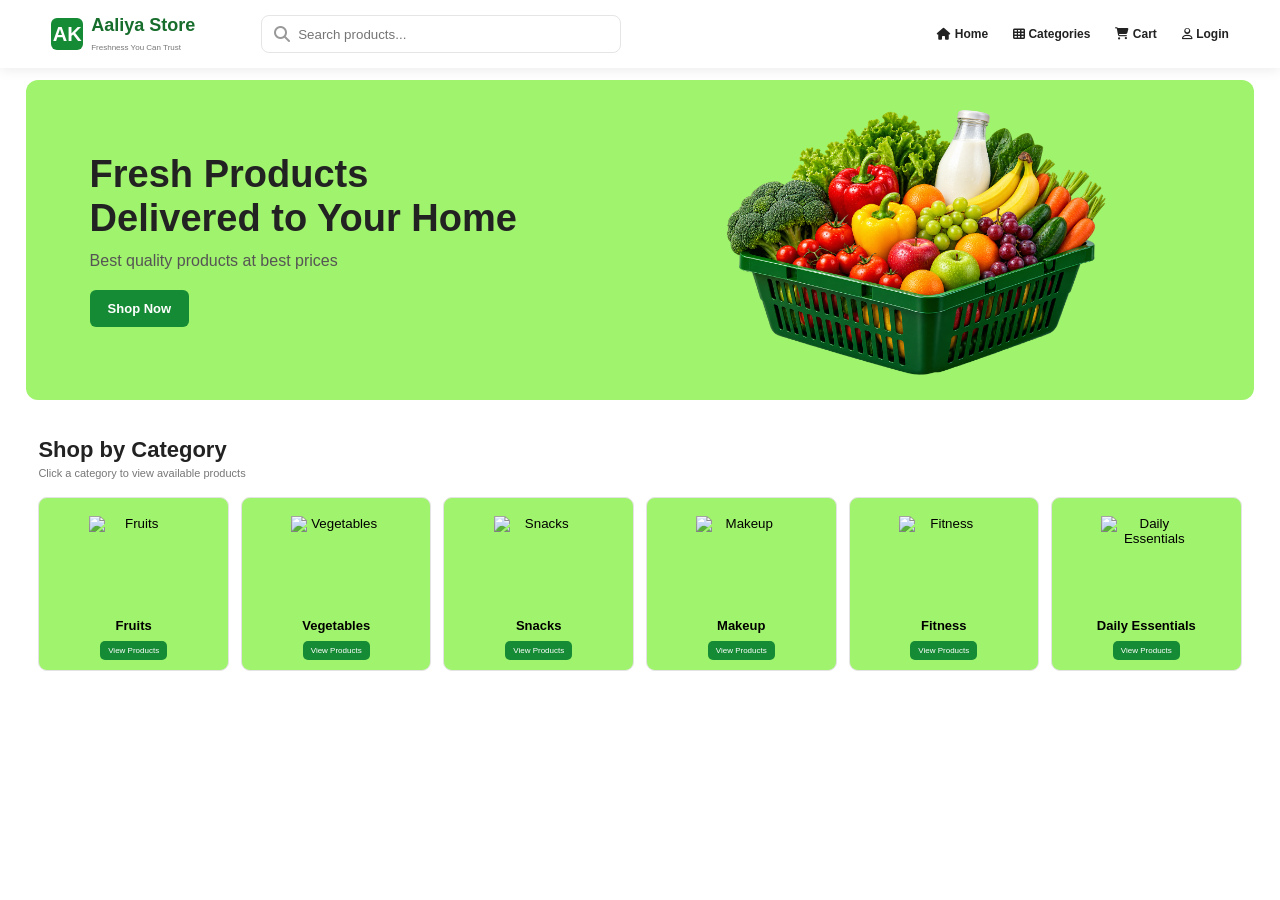
==== commit c6a96494: "Update print statement from 'Hello' to 'Goodbye'" ====
--- a/index.html
+++ b/index.html
@@ -99,7 +99,7 @@
 
         <div class="hero-img">
 
-            <img src="images/ChatGPT Image Aug 13, 2026, 09_51_11 PM.png"
+            <img src="ChatGPT Image Aug 13, 2026, 09_51_11 PM.png"
                  alt="Fresh Products">
 
         </div>
@@ -740,4 +740,4 @@
 <script src="script.js"></script>
 
 </body>
-</html>+</html>
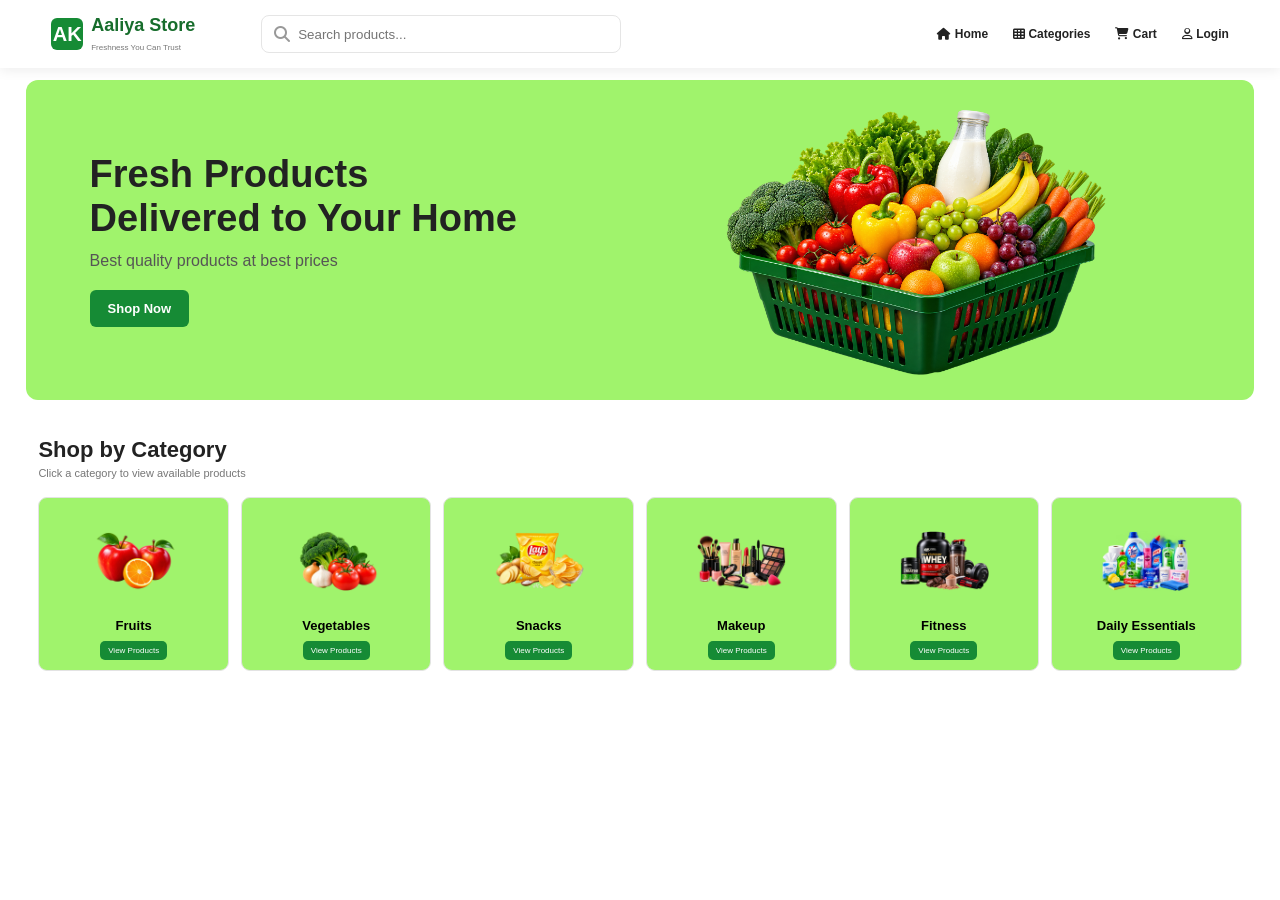
==== commit 643fe06e: "Update index.html" ====
--- a/index.html
+++ b/index.html
@@ -130,7 +130,7 @@
                     onclick="showProducts('fruits', this)">
 
                 <div class="category-img">
-                    <img src="images/fruits.png"
+                    <img src="fruits.png"
                          alt="Fruits">
                 </div>
 
@@ -147,7 +147,7 @@
                     onclick="showProducts('vegetables', this)">
 
                 <div class="category-img">
-                    <img src="images/veg.png"
+                    <img src="/veg.png"
                          alt="Vegetables">
                 </div>
 
@@ -164,7 +164,7 @@
                     onclick="showProducts('snacks', this)">
 
                 <div class="category-img">
-                    <img src="images/lays.png"
+                    <img src="lays.png"
                          alt="Snacks">
                 </div>
 
@@ -181,7 +181,7 @@
                     onclick="showProducts('makeup', this)">
 
                 <div class="category-img">
-                    <img src="images/makeup.png"
+                    <img src="makeup.png"
                          alt="Makeup">
                 </div>
 
@@ -198,7 +198,7 @@
                     onclick="showProducts('fitness', this)">
 
                 <div class="category-img">
-                    <img src="images/fitnes.png"
+                    <img src="fitnes.png"
                          alt="Fitness">
                 </div>
 
@@ -215,7 +215,7 @@
                     onclick="showProducts('essentials', this)">
 
                 <div class="category-img">
-                    <img src="images/daily.png"
+                    <img src="daily.png"
                          alt="Daily Essentials">
                 </div>
 
@@ -265,7 +265,7 @@
                      data-category="fruits">
 
                 <div class="product-img">
-                    <img src="images/apple.png"
+                    <img src="apple.png"
                          alt="Apple">
                 </div>
 
@@ -288,7 +288,7 @@
                      data-category="fruits">
 
                 <div class="product-img">
-                    <img src="images/banana.png"
+                    <img src="banana.png"
                          alt="Banana">
                 </div>
 
@@ -311,7 +311,7 @@
                      data-category="fruits">
 
                 <div class="product-img">
-                    <img src="images/orange.png"
+                    <img src="orange.png"
                          alt="Orange">
                 </div>
 
@@ -334,7 +334,7 @@
                      data-category="fruits">
 
                 <div class="product-img">
-                    <img src="images/grapes.png"
+                    <img src="grapes.png"
                          alt="Grapes">
                 </div>
 
@@ -359,7 +359,7 @@
                      data-category="vegetables">
 
                 <div class="product-img">
-                    <img src="images/tomoto.png"
+                    <img src="tomoto.png"
                          alt="Tomato">
                 </div>
 
@@ -382,7 +382,7 @@
                      data-category="vegetables">
 
                 <div class="product-img">
-                    <img src="images/pototo.png"
+                    <img src="pototo.png"
                          alt="Potato">
                 </div>
 
@@ -405,7 +405,7 @@
                      data-category="vegetables">
 
                 <div class="product-img">
-                    <img src="images/onion.png"
+                    <img src="onion.png"
                          alt="Onion">
                 </div>
 
@@ -430,7 +430,7 @@
                      data-category="snacks">
 
                 <div class="product-img">
-                    <img src="images/pacha lays.png"
+                    <img src="pacha lays.png"
                          alt="Lays">
                 </div>
 
@@ -453,7 +453,7 @@
                      data-category="snacks">
 
                 <div class="product-img">
-                    <img src="images/biscuts.png"
+                    <img src="biscuts.png"
                          alt="Biscuit">
                 </div>
 
@@ -478,7 +478,7 @@
                      data-category="makeup">
 
                 <div class="product-img">
-                    <img src="images/lip.png"
+                    <img src="lip.png"
                          alt="Lipstick">
                 </div>
 
@@ -501,7 +501,7 @@
                      data-category="makeup">
 
                 <div class="product-img">
-                    <img src="images/compat.png"
+                    <img src="compat.png"
                          alt="Compact">
                 </div>
 
@@ -526,7 +526,7 @@
                      data-category="fitness">
 
                 <div class="product-img">
-                    <img src="images/whey.png"
+                    <img src="whey.png"
                          alt="Whey Protein">
                 </div>
 
@@ -549,7 +549,7 @@
                      data-category="fitness">
 
                 <div class="product-img">
-                    <img src="images/creatin.png"
+                    <img src="creatin.png"
                          alt="Creatine">
                 </div>
 
@@ -572,7 +572,7 @@
                      data-category="fitness">
 
                 <div class="product-img">
-                    <img src="images/ots.png"
+                    <img src="ots.png"
                          alt="Oats">
                 </div>
 
@@ -597,7 +597,7 @@
                      data-category="essentials">
 
                 <div class="product-img">
-                    <img src="images/surf.png"
+                    <img src="surf.png"
                          alt="Essentials">
                 </div>
 
@@ -620,7 +620,7 @@
                      data-category="essentials">
 
                 <div class="product-img">
-                    <img src="images/sope.png"
+                    <img src="sope.png"
                          alt="Soap">
                 </div>
 
